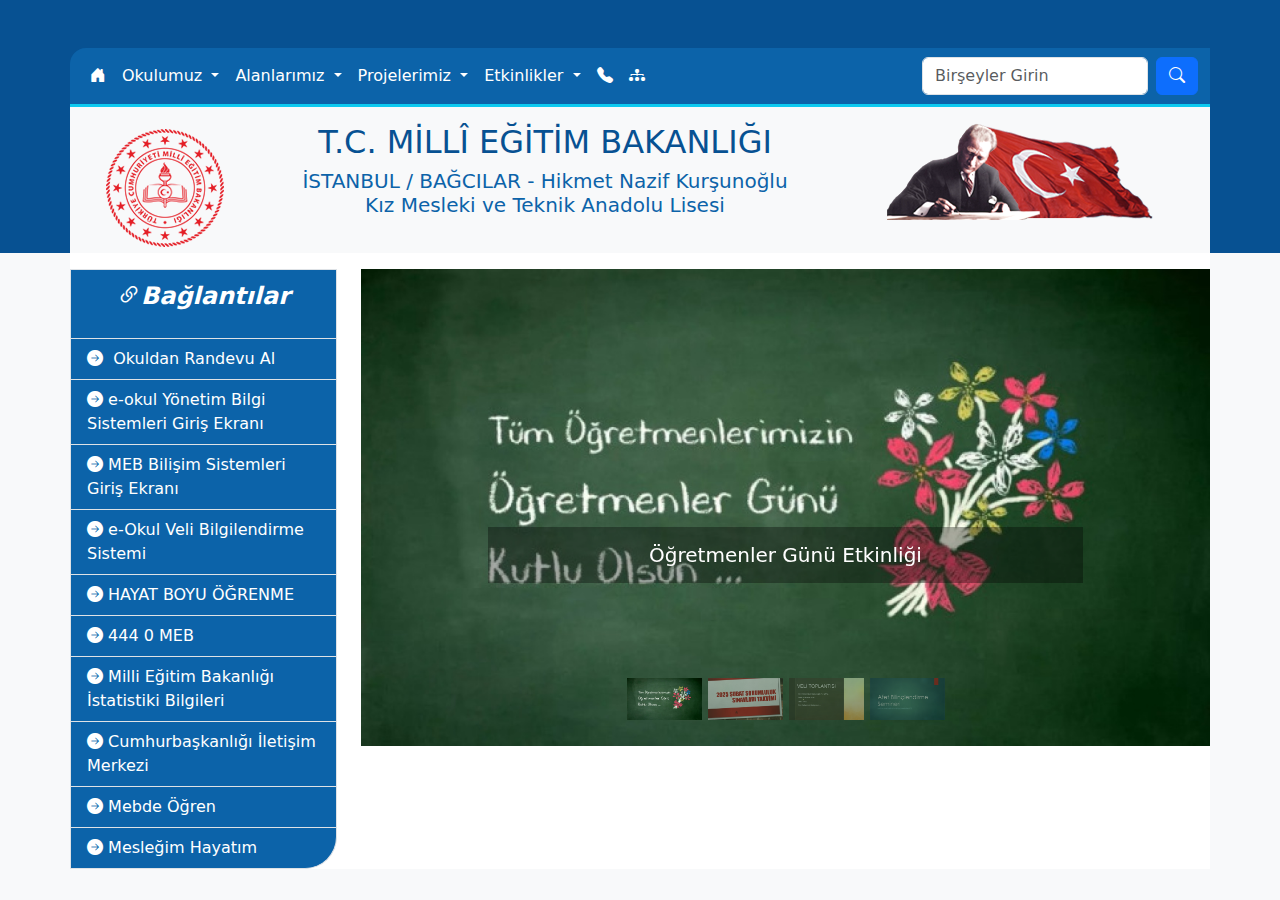
==== 250305/index.html @ 56faab34 "Add files via upload" ====
<!doctype html>
<html lang="tr">
  <head>
    <meta charset="utf-8">
    <meta name="viewport" content="width=device-width, initial-scale=1">
    <title>Hikmet Nazif Kurşunoğlu Kız Mesleki ve Teknik Anadolu Lisesi</title>
    <link href="https://cdn.jsdelivr.net/npm/bootstrap@5.3.3/dist/css/bootstrap.min.css" rel="stylesheet" integrity="sha384-QWTKZyjpPEjISv5WaRU9OFeRpok6YctnYmDr5pNlyT2bRjXh0JMhjY6hW+ALEwIH" crossorigin="anonymous">
    <link rel="stylesheet" href="https://cdn.jsdelivr.net/npm/bootstrap-icons@1.11.3/font/bootstrap-icons.min.css">
    <link rel="stylesheet" href="tasarim.css">
  </head>
  <body class="bg-light">
    <!--üst bölüm-->
    <header class="pt-5">
        <div class="container">
            <!--main menü-->
            <div class="row">
                <nav  id="main-menu" class="navbar navbar-expand-lg  sol-ust-yuvarla border-bottom border-3 border-info">
                    <div class="container-fluid">
                      <button class="navbar-toggler" type="button" data-bs-toggle="collapse" data-bs-target="#mainNav" aria-controls="#mainNav" aria-expanded="false" aria-label="Toggle navigation">
                        <span class="navbar-toggler-icon"></span>
                      </button>
                      <div class="collapse navbar-collapse" id="mainNav">
                        <ul class="navbar-nav me-auto mb-2 mb-lg-0">
                          <li class="nav-item">
                            <a class="nav-link active" aria-current="page" href="index.html"><i class="bi bi-house-door-fill"></i></a>
                          </li>

                          <!--açılır menü-->
                          <li class="nav-item dropdown">
                            <a class="nav-link dropdown-toggle" href="#" role="button" data-bs-toggle="dropdown" aria-expanded="false">
                              Okulumuz
                            </a>
                            <ul class="dropdown-menu">
                              <li><a class="dropdown-item" href="#">Müdür</a></li>
                              <li><a class="dropdown-item" href="#">Kadromuz</a></li>
                              <li><a class="dropdown-item" href="#">Tarihçe</a></li>
                              <li><a class="dropdown-item" href="#">Okulumuz Hakkında</a></li>
                            </ul>
                          </li>
                          <!--açılır menü-->
                          <li class="nav-item dropdown">
                            <a class="nav-link dropdown-toggle" href="#" role="button" data-bs-toggle="dropdown" aria-expanded="false">
                                Alanlarımız
                            </a>
                            <ul class="dropdown-menu">
                              <li><a class="dropdown-item" href="#">Bilişim Teknolojileri</a></li>
                              <li><a class="dropdown-item" href="#">Çocuk Gelişimi</a></li>
                              <li><a class="dropdown-item" href="#">Moda Tasarım</a></li>
                              <li><a class="dropdown-item" href="#">Grafik ve Fotoğraf</a></li>
                            </ul>
                          </li>
                          <li class="nav-item dropdown">
                            <a class="nav-link dropdown-toggle" href="#" role="button" data-bs-toggle="dropdown" aria-expanded="false">
                                Projelerimiz
                            </a>
                            <ul class="dropdown-menu">
                              <li><a class="dropdown-item" href="#">Etwinnig</a></li>
                              <li><a class="dropdown-item" href="#">Erasmus</a></li>
                              <li><a class="dropdown-item" href="#">Çekya Öğretmen Hareketliliği</a></li>
                            </ul>
                          </li>
                          <!--açılır menü-->
                          <li class="nav-item dropdown">
                            <a class="nav-link dropdown-toggle" href="#" role="button" data-bs-toggle="dropdown" aria-expanded="false">
                                Etkinlikler
                            </a>
                            <ul class="dropdown-menu">
                              <li><a class="dropdown-item" href="#">Uygulama Anasınıfı</a></li>
                              <li><a class="dropdown-item" href="#">Mevlid</a></li>
                              <li><a class="dropdown-item" href="#">24 Kasım</a></li>
                              <li><a class="dropdown-item" href="#">İstanbul Okuyor</a></li>
                              <li><a class="dropdown-item" href="#">Akıllı İlaç Kullanımı</a></li>
                            </ul>
                          </li>
                          <li class="nav-item">
                            <a href="" class="nav-link"><i class="bi bi-telephone-fill"></i></a>
                          </li>
                          <li class="nav-item">
                            <a href="" class="nav-link"><i class="bi bi-diagram-3-fill"></i></i></a>
                          </li>
                         
                        </ul>
                        <form class="d-flex" role="search">
                          <input class="form-control me-2" type="search" placeholder="Birşeyler Girin" aria-label="Search">
                          <button class="btn btn-primary" type="submit"><i class="bi bi-search"></i></button>
                        </form>
                      </div>
                    </div>
                  </nav>
            </div>

            <!--site başlık-->
            <div class="row bg-light text-center pt-3">
                <!--logo-->
                <div class="col-12 col-md-2 ">
                    <a href="index.html">
                        <img src="res/meb_logo.png" alt="logo" class="img-fluid">
                    </a>
                </div>
                <!--site başlık-->
                <div id="site-baslik" class="col-12 col-md-6">
                    <h2 class="text-uppercase">T.C. MİLLÎ EĞİTİM BAKANLIĞI</h2>
                    <h3 class="fs-5">İSTANBUL / BAĞCILAR - Hikmet Nazif Kurşunoğlu <br> Kız Mesleki ve Teknik Anadolu Lisesi</h3>
                </div>
                <!--Atatürk-->
                <div class="col-12 col-md-4">
                  <img src="res/atabayrak.png" alt="Mustafa Kemal Atatürk" class="img-fluid">
                </div>
            </div>
        </div>
    </header>

    <!--orta bölüm-->
    <main>
      <div class="container bg-white nav-link">
        <!--satır 1-->
      <div class="row pt-3">
        <div class="col-12 col-md-3" id="baglanti-liste">
          <ul class="list-group rounded-0 sag-alt-yuvarla">
            <li class="list-group-item " id="liste-baslik"><i class="bi bi-link-45deg">Bağlantılar</i></li>
            <li class="list-group-item"><a class="nav-link" href="#"><i class="bi bi-arrow-right-circle-fill"></i>&nbsp; Okuldan Randevu Al </a></li>
            <li class="list-group-item"><a class="nav-link" href="#"><i class="bi bi-arrow-right-circle-fill"></i>&nbsp;e-okul Yönetim Bilgi Sistemleri Giriş Ekranı </a></li>
            <li class="list-group-item"><a class="nav-link" href="#"><i class="bi bi-arrow-right-circle-fill"></i>&nbsp;MEB Bilişim Sistemleri Giriş Ekranı </a></li>
            <li class="list-group-item"><a class="nav-link" href="#"><i class="bi bi-arrow-right-circle-fill"></i>&nbsp;e-Okul Veli Bilgilendirme Sistemi</a></li>
            <li class="list-group-item"><a class="nav-link" href="#"><i class="bi bi-arrow-right-circle-fill"></i>&nbsp;HAYAT BOYU ÖĞRENME </a></li>
            <li class="list-group-item"><a class="nav-link" href="#"><i class="bi bi-arrow-right-circle-fill"></i>&nbsp;444 0 MEB </a></li>
            <li class="list-group-item"><a class="nav-link" href="#"><i class="bi bi-arrow-right-circle-fill"></i>&nbsp;Milli Eğitim Bakanlığı İstatistiki Bilgileri </a></li>
            <li class="list-group-item"><a class="nav-link"href="#"><i class="bi bi-arrow-right-circle-fill"></i>&nbsp;Cumhurbaşkanlığı İletişim Merkezi </a></li>
            <li class="list-group-item"><a class="nav-link" href="#"><i class="bi bi-arrow-right-circle-fill"></i>&nbsp;Mebde Öğren </a></li>
            <li class="list-group-item"><a class="nav-link" href="#"><i class="bi bi-arrow-right-circle-fill"></i>&nbsp;Mesleğim Hayatım </a></li>

          </ul>
        </div>
        <!--slider-->
        <div class="col-12 col-md-9">
          <div id="slider1" class="carousel slide" data-bs-ride="carousel">
            <div class="carousel-indicators">
              <button type="button" data-bs-target="#slider1" data-bs-slide-to="0" class="active" aria-current="true" aria-label="Slide 1">
                <img src="res/ogretmenler_gunu.jpg" class="d-block w-100" alt="Öğretmenler Günü">
              </button>
              <button type="button" data-bs-target="#slider1" data-bs-slide-to="1" aria-label="Slide 2">
                <img src="res/sorumluluk_duyuru.jpg" class="d-block w-100" alt="Sorumluluk Sınavı Duyuru">
              </button>
              <button type="button" data-bs-target="#slider1" data-bs-slide-to="2" aria-label="Slide 3">
                <img src="res/veli_top_duyuru.jpg" class="d-block w-100" alt="Veli Toplantısı">
              </button>
              <button type="button" data-bs-target="#slider1" data-bs-slide-to="3" aria-label="Slide 4">
                <img src="res/k_26161726_afet.jpg" class="d-block w-100" alt="Afet Bilinci">
              </button>
            </div>
            <div class="carousel-inner">
              <div class="carousel-item active" data-bs-interval="2000">
                <img src="res/ogretmenler_gunu.jpg" class="d-block w-100" alt="Öğretmenler Günü">
                <div class="carousel-caption d-none d-md-block top-50 ">
                  <h5>Öğretmenler Günü Etkinliği</h5>
                </div>
              </div>
              <div class="carousel-item" data-bs-interval="2000">
                <img src="res/sorumluluk_duyuru.jpg" class="d-block w-100" alt="Sorumluluk Sınavı Duyuru">
              </div>
              <div class="carousel-item" data-bs-interval="2000">
                <img src="res/veli_top_duyuru.jpg" class="d-block w-100" alt="Veli Toplantısı">
              </div>
              <div class="carousel-item" data-bs-interval="2000">
                <img src="res/k_26161726_afet.jpg" class="d-block w-100" alt="Afet Bilinci">
              </div>
            </div>
            
          </div>
        </div>
      </div>
      </div>
      

    </main>

    <!--alt bölüm-->
    <footer></footer>
    <script src="https://cdn.jsdelivr.net/npm/bootstrap@5.3.3/dist/js/bootstrap.bundle.min.js" integrity="sha384-YvpcrYf0tY3lHB60NNkmXc5s9fDVZLESaAA55NDzOxhy9GkcIdslK1eN7N6jIeHz" crossorigin="anonymous"></script>
    
  </body>
</html>
---- 250305/tasarim.css ----
:root{
    --renk-koyu-mavi:#075192;
    --renk-acik-mavi:#0c63a9;
}

/*üst kısım*/
header{
    background-color: var(--renk-koyu-mavi);
    
}

#main-menu{
    background-color:var(--renk-acik-mavi) ;
}

#main-menu .nav-link{
    color: #fff;
}

#site-baslik h2{
    color: var(--renk-koyu-mavi);
}

#site-baslik h3{
    color: var(--renk-acik-mavi);
}

/*orta bölüm*/

#liste-baslik{
    height: 70px;
    font-size: 1.5rem;
    text-align: center;
    font-weight: bold;
    color: #fff;
}

#baglanti-liste .list-group-item{
    background-color: var(--renk-acik-mavi);
}

#baglanti-liste .nav-link{
    color: #fff;
}

.carousel-indicators [data-bs-target]{
    width: 75px;
    height: auto;
}

#slider1 .carousel-caption h5{
    background-color: #00000055;
    color: #fff;
    padding: 1rem 0;
}

/*genel css*/
.sol-ust-yuvarla{
    border-top-left-radius: 1rem;
}

.sag-alt-yuvarla{
    border-bottom-right-radius: 2rem !important;
}
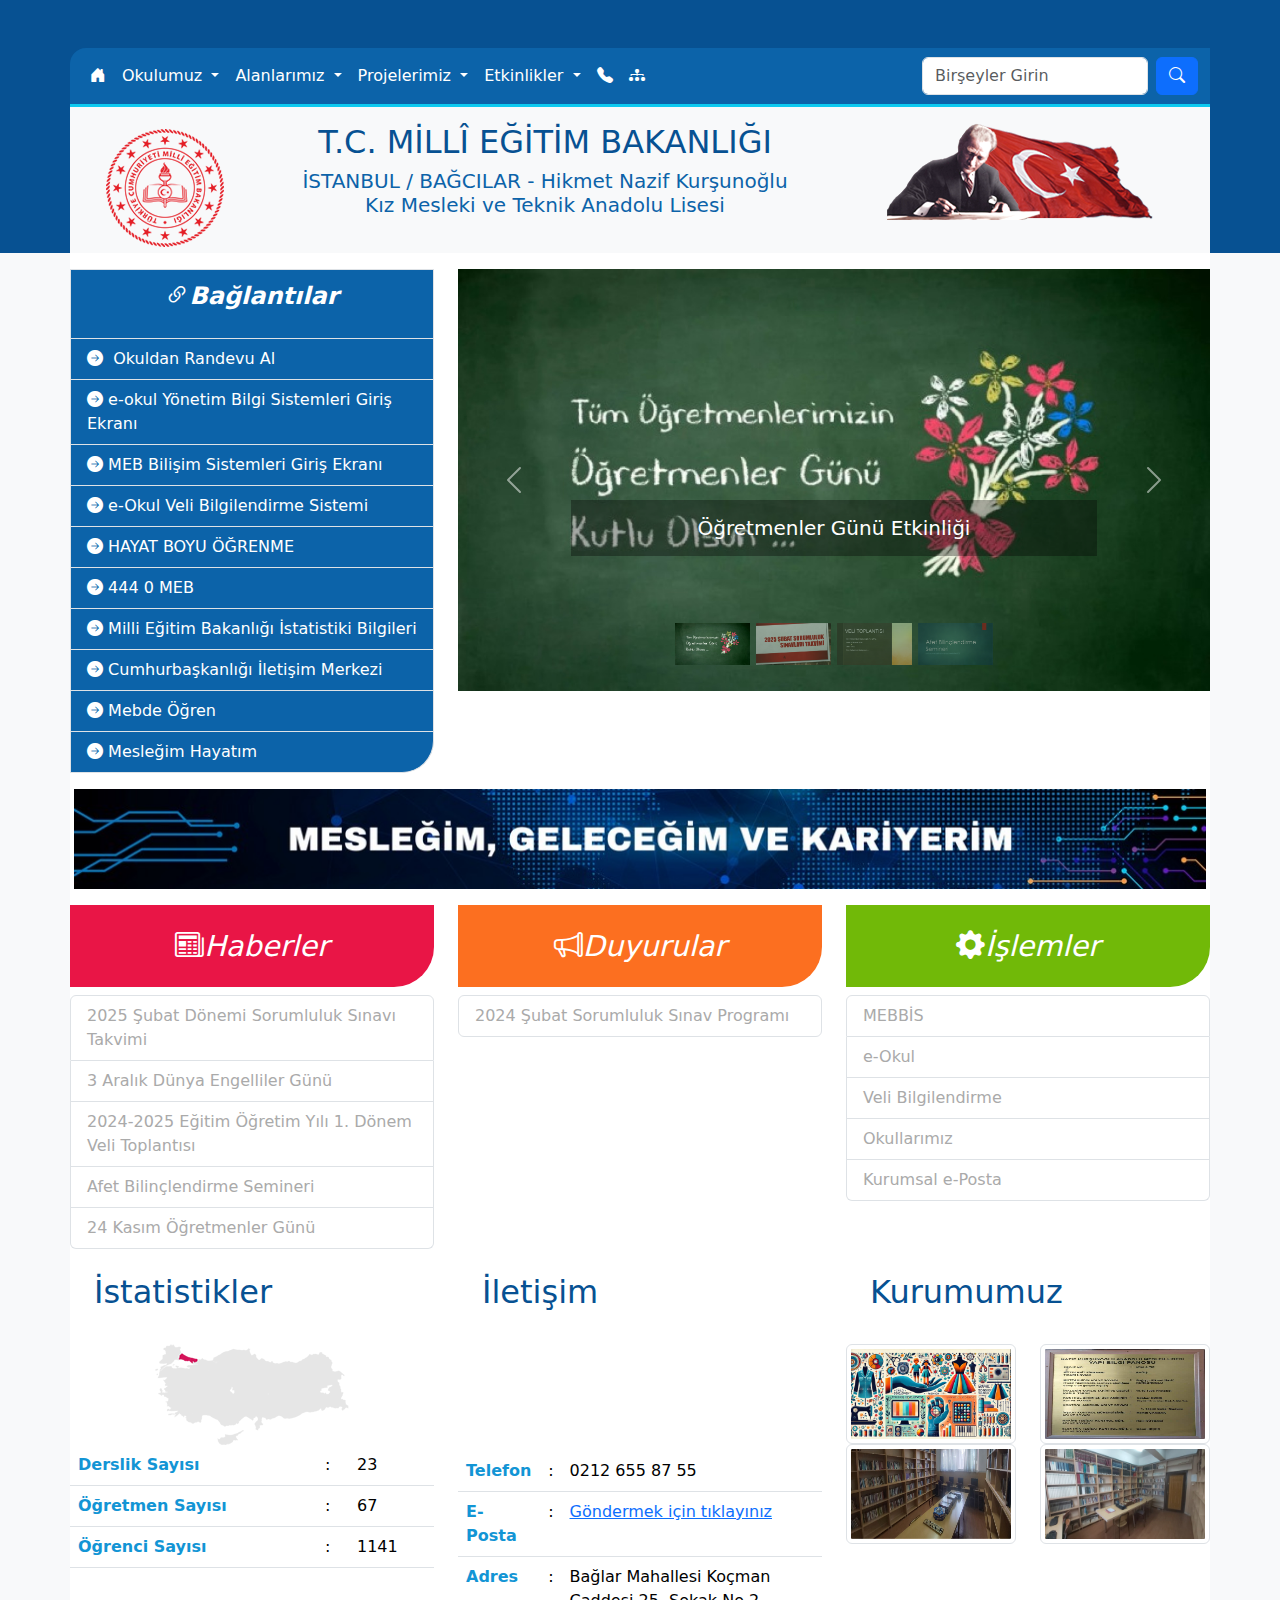
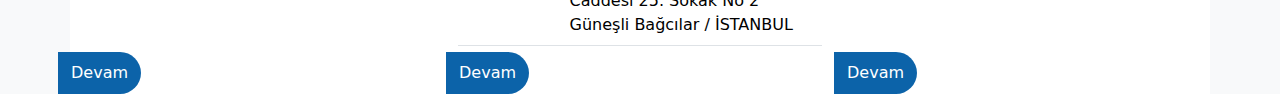
==== commit 2008f0f3: "Add files via upload" ====
--- a/250305/index.html
+++ b/250305/index.html
@@ -115,7 +115,7 @@
       <div class="container bg-white nav-link">
         <!--satır 1-->
       <div class="row pt-3">
-        <div class="col-12 col-md-3" id="baglanti-liste">
+        <div class="col-12 col-md-4" id="baglanti-liste">
           <ul class="list-group rounded-0 sag-alt-yuvarla">
             <li class="list-group-item " id="liste-baslik"><i class="bi bi-link-45deg">Bağlantılar</i></li>
             <li class="list-group-item"><a class="nav-link" href="#"><i class="bi bi-arrow-right-circle-fill"></i>&nbsp; Okuldan Randevu Al </a></li>
@@ -132,7 +132,7 @@
           </ul>
         </div>
         <!--slider-->
-        <div class="col-12 col-md-9">
+        <div class="col-12 col-md-8">
           <div id="slider1" class="carousel slide" data-bs-ride="carousel">
             <div class="carousel-indicators">
               <button type="button" data-bs-target="#slider1" data-bs-slide-to="0" class="active" aria-current="true" aria-label="Slide 1">
@@ -165,13 +165,155 @@
                 <img src="res/k_26161726_afet.jpg" class="d-block w-100" alt="Afet Bilinci">
               </div>
             </div>
-            
+            <button class="carousel-control-prev" type="button" data-bs-target="#slider1" data-bs-slide="prev">
+              <span class="carousel-control-prev-icon" aria-hidden="true"></span>
+              <span class="visually-hidden">Geri</span>
+            </button>
+            <button class="carousel-control-next" type="button" data-bs-target="#slider1" data-bs-slide="next">
+              <span class="carousel-control-next-icon" aria-hidden="true"></span>
+              <span class="visually-hidden">İleri</span>
+            </button>
+          </div>
+        </div>
+      </div>
+      <!--satır 2-->
+      <div class="row">
+        <div class="col-12 text-center p-3 ">
+          <img src="res/meslegim_hayatim.jpg" alt="Mesleğim hayatım" class="img-fluid">
+        </div>
+      </div>
+      <!--satır3-->
+      <div class="row listeler">
+        <div class="col-12 col-md-4">
+          <h4 id="baslik-haber"><i class="bi bi-newspaper">Haberler</i></h4>
+          <ul class="list-group" id="list-haber">
+            <li class="list-group-item">
+              <a href="#">2025 Şubat Dönemi Sorumluluk Sınavı Takvimi</a>
+            </li>
+            <li class="list-group-item">
+              <a href="#">3 Aralık Dünya Engelliler Günü</a>
+            </li>
+            <li class="list-group-item">
+              <a href="#">2024-2025 Eğitim Öğretim Yılı 1. Dönem Veli Toplantısı</a>
+            </li>
+            <li class="list-group-item">
+              <a href="#">Afet Bilinçlendirme Semineri</a>
+            </li>
+            <li class="list-group-item">
+              <a href="#">24 Kasım Öğretmenler Günü</a>
+            </li>
+          </ul>
+        </div>
+        <div class="col-12 col-md-4">
+          <h4 id="baslik-duyuru"><i class="bi bi-megaphone">Duyurular</i></h4>
+          <ul class="list-group" id="list-duyuru">
+            <li class="list-group-item">
+              <a href="#">2024 Şubat Sorumluluk Sınav Programı</a>
+            </li>
+          </ul>
+        </div>
+        <div class="col-12 col-md-4">
+          <h4 id="baslik-islem"><i class="bi bi-gear-fill">İşlemler</i></h4>
+          <ul class="list-group" id="list-islem">
+            <li class="list-group-item">
+              <a href="#">MEBBİS</a>
+            </li>
+            <li class="list-group-item">
+              <a href="#">e-Okul</a>
+            </li>
+            <li class="list-group-item">
+              <a href="#">Veli Bilgilendirme</a>
+            </li>
+            <li class="list-group-item">
+              <a href="#">Okullarımız</a>
+            </li>
+            <li class="list-group-item">
+              <a href="#">Kurumsal e-Posta</a>
+            </li>
+          </ul>
+        </div>
+      </div>
+      <!--satır4-->
+      <div class="row">
+        <div class="col-md-4 position-relative">
+          <h2 id="baslik-istatistik">İstatistikler</h2>
+          <div class="text-center">
+            <img src="res/harita.png" alt="harita" class="img-fluid">
+          </div>
+          <table class="table">
+            <tr>
+              <th>Derslik Sayısı</th>
+              <td>:</td>
+              <td>23</td>
+            </tr>
+            <tr>
+              <th>Öğretmen Sayısı</th>
+              <td>:</td>
+              <td>67</td>
+            </tr>
+            <tr>
+              <th>Öğrenci Sayısı</th>
+              <td>:</td>
+              <td>1141</td>
+            </tr>
+          </table>
+          <div class="py-3"></div>
+          <div>
+            <button class="btn btn-acik-mavi btn rounded-0 rounded-end-pill py-2 px4 position-absolute bottom-0 start-0">Devam</button>
+          </div>
+        </div>
+        <div class="col-md-4 position-relative">
+          <h2 id="baslik-iletisim">İletişim</h2>
+          <div class="text-center">
+            <iframe src="https://www.google.com/maps/embed?pb=!1m18!1m12!1m3!1d48155.49288403216!2d28.7843441908077!3d41.03141846461248!2m3!1f0!2f0!3f0!3m2!1i1024!2i768!4f13.1!3m3!1m2!1s0x14caa4e4a654838f%3A0xebe75d25b108b26a!2sHikmet%20Nazif%20Kur%C5%9Funo%C4%9Flu%20Vocational%20and%20Technical%20High%20School!5e0!3m2!1sen!2str!4v1741776142455!5m2!1sen!2str" width="200" height="100" style="border:0;" allowfullscreen="" loading="lazy" referrerpolicy="no-referrer-when-downgrade"></iframe>
+          </div>
+          <table class="table">
+            <tr>
+              <th>Telefon	</th>
+              <td>:</td>
+              <td>0212 655 87 55</td>
+            </tr>
+            <tr>
+              <th>E-Posta</th>
+              <td>:</td>
+              <td><a href="posta.html"> Göndermek için tıklayınız</a></td>
+            </tr>
+            <tr>
+              <th>Adres</th>
+              <td>:</td>
+              <td>Bağlar Mahallesi Koçman Caddesi 25. Sokak No 2 Güneşli Bağcılar / İSTANBUL</td>
+            </tr>
+          </table>
+          <div class="py-3"></div>
+          <div>
+            <button class="btn btn-acik-mavi btn rounded-0 rounded-end-pill py-2 px4 position-absolute bottom-0 start-0">Devam</button>
+          </div>
+        </div>
+        <div class="col-md-4 position-relative">
+          <h2 id="baslik-kurum">Kurumumuz</h2>
+          <div class="row">
+            <div class="col-12 col-md-6">
+              <img class="kucuk-resim img-thumbnail" src="res/kurumumuz1.jpg" alt="kurum1">
+            </div>
+            <div class="col-12 col-md-6">
+              <img class="kucuk-resim img-thumbnail" src="res/kurumumuz2.jpg" alt="kurum2">
+            </div>
+            <div class="col-12 col-md-6">
+              <img class="kucuk-resim img-thumbnail" src="res/kurumumuz3.jpg" alt="kurum3">
+            </div>
+            <div class="col-12 col-md-6">
+              <img class="kucuk-resim img-thumbnail" src="res/kurumumuz4.jpg" alt="kurum4">
+            </div>
+          </div>
+          <div class="py-3"></div>
+          <div>
+            <button class="btn btn-acik-mavi btn rounded-0 rounded-end-pill py-2 px4 position-absolute bottom-0 start-0">Devam</button>
           </div>
         </div>
       </div>
       </div>
       
-
+      
     </main>
 
     <!--alt bölüm-->
--- a/250305/tasarim.css
+++ b/250305/tasarim.css
@@ -62,3 +62,94 @@
 .sag-alt-yuvarla{
     border-bottom-right-radius: 2rem !important;
 }
+
+/*main satır 3*/
+
+.listeler h4{
+    font-style: italic;
+    color: #fff;
+    text-align: center;
+    padding: 1.5rem;
+    border-bottom-right-radius: 2.5rem;
+    font-weight: 300;
+    font-size: 1.8rem;
+}
+
+#baslik-haber{
+    background-color: #e91546;
+}
+
+#baslik-duyuru{
+    background-color: #fc6f20;
+}
+
+#baslik-islem{
+    background-color: #71b908;
+}
+
+#list-haber a{
+    color: #aaa;
+    text-decoration: none;
+}
+
+#list-haber a:hover{
+    color: red;
+}
+
+#list-duyuru a{
+    color: #aaa;
+    text-decoration: none;
+}
+
+#list-duyuru a:hover{
+    color: #fc6f20;
+}
+
+#list-islem a{
+    color: #aaa;
+    text-decoration: none;
+}
+
+#list-islem a:hover{
+    color: #71b908;
+}
+
+/*satır 4*/
+
+#baslik-istatistik{
+    padding: 1.5rem;
+    color: #075192;
+}
+#baslik-iletisim{
+    padding: 1.5rem;
+    color: #075192;
+}
+#baslik-kurum{
+    padding: 1.5rem;
+    color: #075192;
+}
+
+.table th{
+    color: #1295D5;
+    font-weight: bold;
+    text-decoration: none;
+}
+
+.kucuk-resim{
+    width: 100%;
+    height: 100px;
+    object-fit: fill;
+}
+
+
+.btn-acik-mavi{
+    background-color: var(--renk-acik-mavi);
+    color: #fff;
+}
+
+.btn-acik-mavi:hover{
+    outline: 3px solid var(--renk-acik-mavi);
+    color:var(--renk-acik-mavi);
+}
+
+
